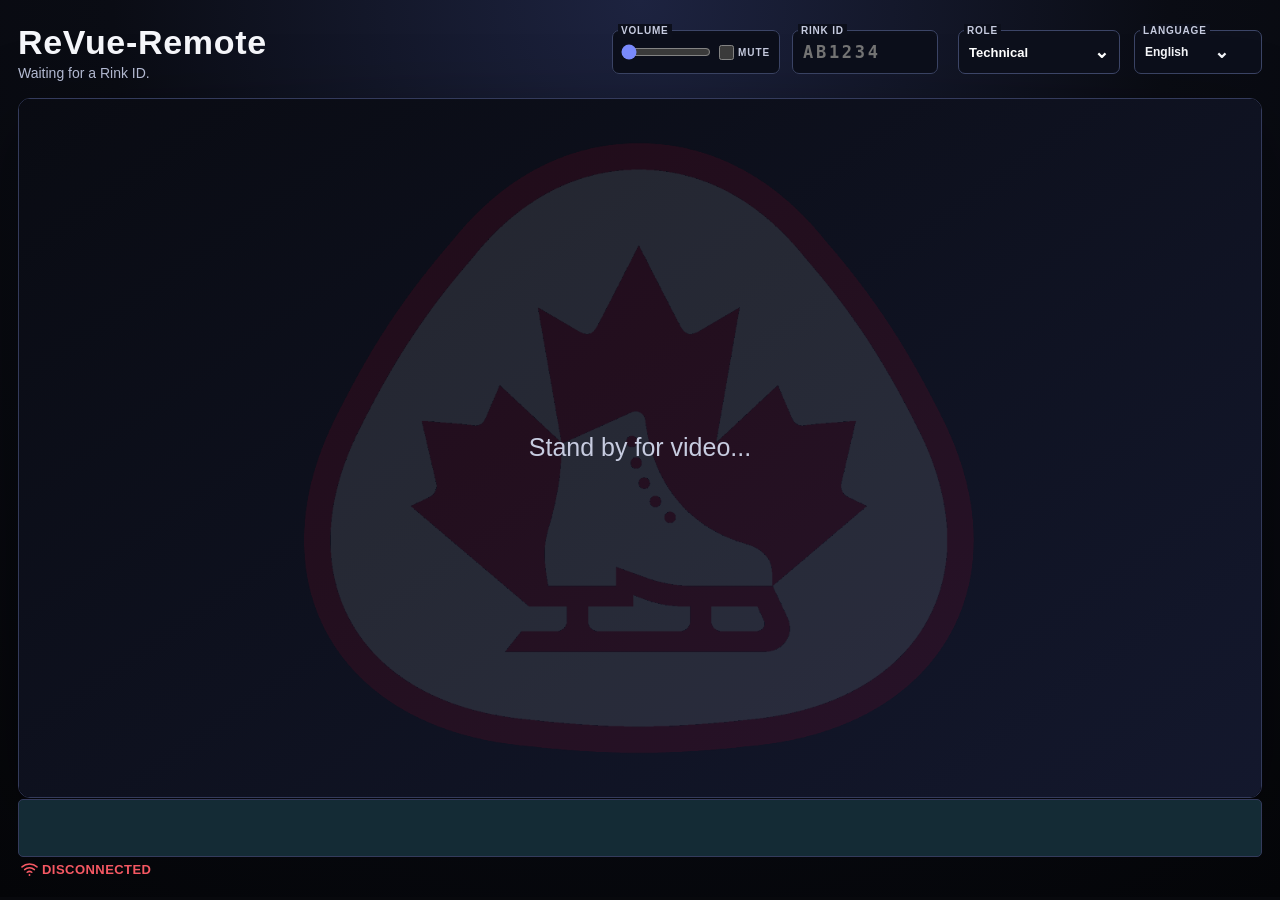
==== ReVue-Remote/wwwroot/index.html @ 03a5787f "Reorganize ReVue apps and add remote player" ====
<!doctype html>
<html lang="en">
<head>
    <meta charset="utf-8" />
    <meta name="viewport" content="width=device-width, initial-scale=1" />
    <title>ReVue-Remote</title>
    <link rel="stylesheet" href="styles.css?v=20260929-compact-header-menus" />
</head>
<body>
    <main class="shell">
        <header class="topBar">
            <div class="brandBlock">
                <div class="brand">ReVue-Remote</div>
                <div id="playbackStatus" class="playbackStatus" data-i18n="waitingForRinkId">Waiting for a Rink ID.</div>
            </div>

            <form id="controls" class="headerControls" autocomplete="off">
                <div id="reviewIndicator" class="reviewIndicator hidden" role="status" aria-live="polite">
                    <span class="reviewIndicatorDot" aria-hidden="true"></span>
                    <span id="reviewIndicatorText"></span>
                </div>

                <fieldset class="volumeControl controlGroup">
                    <legend class="visuallyHidden" data-i18n="volume">Volume</legend>
                    <span class="controlLabel" aria-hidden="true" data-i18n="volume">Volume</span>
                    <div class="volumeInputRow">
                        <label class="volumeSliderControl" title="Volume" data-i18n-title="volume">
                            <input id="volume" class="volumeSlider" name="volume" type="range" min="0" max="100" value="100" step="1" aria-label="Video volume" data-i18n-aria="videoVolume" />
                        </label>
                        <label class="muteControl">
                            <input id="mute" type="checkbox" />
                            <span data-i18n="mute">Mute</span>
                        </label>
                    </div>
                </fieldset>

                <fieldset class="sessionControl controlGroup">
                    <legend class="visuallyHidden" data-i18n="rinkId">Rink ID</legend>
                    <span class="controlLabel" aria-hidden="true" data-i18n="rinkId">Rink ID</span>
                    <input id="sessionCode" name="sessionCode" type="text" maxlength="6" pattern="[A-Za-z0-9]{6}" placeholder="AB1234" spellcheck="false" aria-label="Six-character Rink ID" data-i18n-aria="rinkIdInput" />
                </fieldset>

                <fieldset class="panelControl controlGroup">
                    <legend class="visuallyHidden" data-i18n="role">Role</legend>
                    <span class="controlLabel" aria-hidden="true" data-i18n="role">Role</span>
                    <input id="panelType" name="panelType" type="hidden" value="technical" />
                    <button id="panelTypeButton" class="panelTypeButton" type="button" aria-haspopup="listbox" aria-expanded="false">
                        <span id="panelTypeLabel">Technical</span>
                        <span class="panelChevron" aria-hidden="true">⌄</span>
                    </button>
                    <div id="panelTypeMenu" class="panelTypeMenu hidden" role="listbox" aria-label="Viewer panel type" data-i18n-aria="viewerRole">
                        <button type="button" role="option" data-panel-type="judging" data-i18n="judge">Judge</button>
                        <button type="button" role="option" data-panel-type="referee" data-i18n="referee">Referee</button>
                        <button type="button" role="option" data-panel-type="technical" data-i18n="technicalPanel">Technical</button>
                    </div>
                </fieldset>

                <div class="languageControl">
                    <span class="languageLabel" data-i18n="language">Language</span>
                    <input id="language" name="language" type="hidden" value="en" />
                    <button id="languageButton" class="languageButton" type="button" aria-haspopup="listbox" aria-expanded="false" aria-label="Language" data-i18n-aria="language">
                        <span id="languageValueLabel">English</span>
                        <span class="panelChevron" aria-hidden="true">⌄</span>
                    </button>
                    <div id="languageMenu" class="languageMenu hidden" role="listbox" aria-label="Language" data-i18n-aria="language">
                        <button type="button" role="option" data-language="en">English</button>
                        <button type="button" role="option" data-language="fr">Français</button>
                    </div>
                </div>
            </form>
        </header>

        <section class="viewer" aria-label="Passive remote replay player" data-i18n-aria="remotePlayer">
            <video id="video" playsinline preload="auto" disablepictureinpicture></video>
            <div id="emptyState" class="emptyState waitingForVideo">
                <img class="emptyStateWatermark" src="img/logo.png" alt="" aria-hidden="true" draggable="false" />
                <span id="emptyStateMessage" class="emptyStateMessage" data-i18n="waitingForVideo">Stand by for video...</span>
            </div>
            <div id="judgingTransport" class="judgingTransport hidden">
                <button id="refereeStopwatch" class="refereeStopwatch hidden" type="button" title="Set stopwatch zero" aria-label="Set stopwatch zero" aria-pressed="false" data-i18n-title="setStopwatchZero" data-i18n-aria="setStopwatchZero">
                    <svg viewBox="0 0 24 24" aria-hidden="true">
                        <path d="M9 2h6M12 2v3M17.5 6.5l1.7-1.7M12 7a7 7 0 1 1-7 7 7 7 0 0 1 7-7Z" />
                        <path d="M12 10v4l2.6 1.6" />
                    </svg>
                </button>
                <button id="judgingPlayPause" class="judgingPlayPause" type="button" data-i18n="play" data-i18n-aria="playVideo">Play</button>
            </div>
        </section>

        <section id="timelineSection" class="timelineSection" aria-label="Video timeline" data-i18n-aria="videoTimeline">
            <div id="timelineControlRow" class="timelineControlRow">
                <div id="refereeTimer" class="refereeTimer hidden" aria-live="off"></div>
                <div id="replayProgramTimeIndicator" class="replayProgramTimeIndicator hidden" aria-live="off">00:00:00</div>
                <canvas id="timelineCanvas" class="timelineCanvas" role="slider" aria-label="Video playback position" data-i18n-aria="videoPlaybackPosition" aria-valuemin="0" aria-valuemax="0" aria-valuenow="0" aria-disabled="true"></canvas>
            </div>
            <div class="timelineMetaRow">
                <div id="networkIndicator" class="networkIndicator checking" role="status" aria-live="polite" aria-label="Checking server connectivity" data-i18n-aria="checkingServer">
                    <svg class="wifiIcon" viewBox="0 0 24 24" aria-hidden="true">
                        <path d="M2.5 8.7a14.5 14.5 0 0 1 19 0" />
                        <path d="M5.8 12.1a9.6 9.6 0 0 1 12.4 0" />
                        <path d="M9.1 15.5a4.7 4.7 0 0 1 5.8 0" />
                        <circle cx="12" cy="19" r="1.2" />
                    </svg>
                    <span id="networkLatency" data-i18n="checking">CHECKING…</span>
                </div>
                <div id="videoFileName" class="videoFileName"></div>
            </div>
        </section>
    </main>

    <script src="app.js?v=20260929-technical-role-label"></script>
</body>
</html>
---- ReVue-Remote/wwwroot/styles.css ----
:root {
    color-scheme: dark;
    font-family: "Segoe UI Variable Text", "Segoe UI", Arial, sans-serif;
    background: #08090d;
    color: #f6f7fb;
}

* { box-sizing: border-box; }

html, body {
    width: 100%;
    min-height: 100%;
    margin: 0;
    overflow-x: hidden;
    background: radial-gradient(circle at top, #1d2340 0, #0a0c14 48%, #050609 100%);
}

body {
    display: grid;
    place-items: center;
    padding: 18px;
}

.shell {
    width: min(1400px, 100%);
    display: grid;
    gap: 0;
}

header {
    display: flex;
    align-items: center;
    justify-content: space-between;
    gap: 14px;
    margin-bottom: 12px;
}

.brandBlock {
    min-width: 0;
}

.brand {
    font-size: clamp(22px, 3vw, 34px);
    font-weight: 800;
    letter-spacing: 0.02em;
}

.playbackStatus {
    margin-top: 3px;
    color: #b9c0d9;
    font-size: 14px;
}

.headerControls {
    display: flex;
    align-items: center;
    justify-content: flex-end;
    gap: 12px;
    min-height: 68px;
}

.languageControl {
    position: relative;
    display: block;
    flex: 0 0 auto;
    width: 128px;
    height: 44px;
    margin-left: 2px;
    padding: 4px 8px;
    border: 1px solid #3c4567;
    border-radius: 7px;
    background: #0c0f1b;
}

.languageButton {
    width: 100%;
    height: 34px;
    padding: 5px 24px 5px 2px;
    border: 0;
    border-radius: 0;
    background: transparent;
    color: #f6f7fb;
    font: 600 12px/1 "Segoe UI", Arial, sans-serif;
    text-align: left;
    cursor: pointer;
    display: flex;
    align-items: center;
    justify-content: space-between;
    gap: 8px;
}

.languageControl:focus-within {
    border-color: #7b8cff;
    box-shadow: 0 0 0 2px rgba(123, 140, 255, 0.2);
}

.languageMenu {
    position: absolute;
    z-index: 31;
    top: calc(100% - 2px);
    right: 0;
    width: 100%;
    overflow: hidden;
    border: 1px solid #56608b;
    border-radius: 7px;
    background: #080a12;
    box-shadow: 0 10px 28px rgba(0, 0, 0, 0.5);
}

.languageMenu.hidden { display: none; }

.languageMenu button {
    width: 100%;
    padding: 9px 10px;
    border: 0;
    background: transparent;
    color: #fff;
    font: 600 12px/1.2 "Segoe UI", Arial, sans-serif;
    text-align: left;
    cursor: pointer;
}

.languageMenu button:hover,
.languageMenu button[aria-selected="true"] {
    background: #243b79;
}

.controlGroup {
    position: relative;
    display: block;
    min-inline-size: 0;
    height: 44px;
    min-height: 44px;
    margin: 0;
    padding: 4px 8px;
    border: 1px solid #3c4567;
    border-radius: 7px;
    background: #0c0f1b;
}

.controlGroup:focus-within {
    border-color: #7b8cff;
    box-shadow: 0 0 0 2px rgba(123, 140, 255, 0.2);
}

.panelControl {
    position: relative;
    z-index: 30;
    width: 162px;
    margin-left: 8px;
    flex: 0 0 162px;
}

.panelTypeButton {
    width: 100%;
    min-height: 34px;
    display: flex;
    align-items: center;
    justify-content: space-between;
    gap: 12px;
    padding: 5px 2px;
    border: 0;
    border-radius: 0;
    background: transparent;
    color: #fff;
    font: 700 13px/1 "Segoe UI", Arial, sans-serif;
    cursor: pointer;
}

.panelChevron {
    font-size: 18px;
    line-height: 0.7;
}

.panelTypeMenu {
    position: absolute;
    z-index: 20;
    top: calc(100% - 2px);
    right: 0;
    width: 100%;
    overflow: hidden;
    border: 1px solid #56608b;
    border-radius: 7px;
    background: #080a12;
    box-shadow: 0 10px 28px rgba(0, 0, 0, 0.5);
}

.panelTypeMenu.hidden { display: none; }

.panelTypeMenu button {
    width: 100%;
    padding: 9px 12px;
    border: 0;
    background: transparent;
    color: #fff;
    font: 700 13px/1.2 "Segoe UI", Arial, sans-serif;
    text-align: left;
    cursor: pointer;
}

.panelTypeMenu button:hover,
.panelTypeMenu button[aria-selected="true"] {
    background: #243b79;
}

.reviewIndicator {
    display: inline-flex;
    align-items: center;
    gap: 7px;
    min-width: 158px;
    color: #f6f7fb;
    font-size: 12px;
    font-weight: 850;
    letter-spacing: 0.06em;
    white-space: nowrap;
}

.reviewIndicator.hidden { display: none; }

.reviewIndicatorDot {
    width: 11px;
    height: 11px;
    flex: 0 0 11px;
    border-radius: 50%;
    background: #e53935;
    box-shadow: 0 0 0 2px rgba(229, 57, 53, 0.2);
}

.reviewIndicator.review .reviewIndicatorDot { display: none; }

.reviewIndicator.review {
    min-width: 112px;
    justify-content: center;
    padding: 5px 10px 6px;
    border: 1px solid #d2daec;
    border-radius: 7px;
    background: #e8edf8;
    color: #17213b;
    letter-spacing: normal;
    text-align: center;
}

.reviewTimeBlock {
    display: grid;
    justify-items: center;
    gap: 1px;
}

.reviewTimeLabel {
    font-size: 10px;
    font-weight: 800;
    line-height: 1;
    letter-spacing: 0.08em;
    text-transform: uppercase;
}

.reviewTimeValue {
    font-size: 24px;
    font-weight: 850;
    line-height: 1;
    font-variant-numeric: tabular-nums;
}

.reviewIndicator.live .reviewIndicatorDot {
    background: #e53935;
    box-shadow: 0 0 0 2px rgba(229, 57, 53, 0.26);
    animation: livePulse 900ms ease-in-out infinite;
}

@keyframes livePulse {
    0%, 100% { opacity: 1; transform: scale(1); }
    50% { opacity: 0.28; transform: scale(0.78); }
}

.networkIndicator {
    display: inline-flex;
    flex: 0 0 auto;
    align-items: center;
    gap: 3px;
    min-width: 108px;
    padding: 3px 2px 0;
    color: #8f96ac;
    font: 750 13px/1 "Segoe UI", Arial, sans-serif;
    letter-spacing: 0.035em;
    transition: color 160ms ease;
}

.networkIndicator.good {
    color: #37d67a;
}

.networkIndicator.slow,
.networkIndicator.disconnected {
    color: #ff5c67;
}

.wifiIcon {
    width: 19px;
    height: 19px;
    overflow: visible;
    fill: none;
    stroke: currentColor;
    stroke-width: 1.9;
    stroke-linecap: round;
}

.wifiIcon circle {
    fill: currentColor;
    stroke: none;
}

#networkLatency {
    min-width: 76px;
    text-align: left;
}

.viewer {
    position: relative;
    width: 100%;
    aspect-ratio: 16 / 9;
    overflow: hidden;
    border: 1px solid #343b5c;
    border-radius: 12px;
    background: #000;
    box-shadow: 0 24px 80px rgba(0,0,0,0.38);
    margin-bottom: 1px;
}

video {
    width: 100%;
    height: 100%;
    display: block;
    object-fit: contain;
    background: #000;
    transform-origin: 0 0;
    will-change: transform;
}

video.preloading {
    visibility: hidden;
}

.emptyState {
    position: absolute;
    inset: 0;
    display: grid;
    place-items: center;
    padding: 28px;
    color: #c7cce0;
    text-align: center;
    font-size: clamp(16px, 2.2vw, 25px);
    pointer-events: none;
    background: linear-gradient(145deg, rgba(10,12,20,0.92), rgba(22,27,51,0.88));
}

.emptyStateWatermark {
    display: none;
    position: absolute;
    width: min(88%, 960px);
    height: 88%;
    object-fit: contain;
    opacity: 0.1;
    user-select: none;
}

.emptyState.waitingForVideo .emptyStateWatermark { display: block; }

.emptyStateMessage {
    position: relative;
    z-index: 1;
}

.emptyState.hidden { display: none; }

label {
    display: grid;
    gap: 6px;
    color: #c7cce0;
    font-size: 12px;
    font-weight: 700;
    text-transform: uppercase;
    letter-spacing: 0.08em;
}

.sessionControl {
    width: 146px;
    flex: 0 0 146px;
}

.sessionControl input[type="text"] {
    display: block;
    width: 100%;
    min-width: 0;
    padding: 5px 2px;
    border: 0;
    border-radius: 0;
    background: transparent;
}

.controlLabel {
    color: #c7cce0;
    font-size: 10px;
    font-weight: 600;
    line-height: 14px;
    text-transform: uppercase;
    letter-spacing: 0.08em;
    white-space: nowrap;
    position: absolute;
    top: -7px;
    left: 5px;
    z-index: 1;
    margin: 0;
    padding: 0 3px;
    background: #0c0f1b;
}

.languageLabel {
    position: absolute;
    top: -7px;
    left: 5px;
    z-index: 1;
    padding: 0 3px;
    color: #c7cce0;
    background: #0c0f1b;
    font-size: 10px;
    font-weight: 600;
    line-height: 14px;
    text-transform: uppercase;
    letter-spacing: 0.08em;
    white-space: nowrap;
}

.visuallyHidden {
    position: absolute;
    width: 1px;
    height: 1px;
    padding: 0;
    margin: -1px;
    overflow: hidden;
    clip: rect(0, 0, 0, 0);
    white-space: nowrap;
    border: 0;
}

input[type="text"] {
    min-height: 34px;
    padding: 5px 9px;
    border: 1px solid #56608b;
    border-radius: 7px;
    background: #080a12;
    color: #fff;
    font: 800 17px/1 monospace;
    letter-spacing: 0.16em;
    text-transform: uppercase;
}

.volumeControl {
    width: 168px;
    flex: 0 0 168px;
}

.volumeInputRow {
    width: 100%;
    height: 34px;
    display: flex;
    align-items: center;
    gap: 8px;
}

.volumeSliderControl {
    display: flex;
    align-items: center;
    justify-content: center;
}

.volumeSlider {
    width: 90px;
    height: 18px;
    min-height: 0;
    margin: 0;
    accent-color: #7b8cff;
}

.muteControl {
    display: flex;
    align-items: center;
    justify-content: center;
    gap: 4px;
    cursor: pointer;
    margin: 0;
}

.muteControl input {
    width: 15px;
    height: 15px;
    margin: 0;
    accent-color: #7b8cff;
}

.muteControl span {
    font-size: 10px;
}

.timelineSection {
    display: grid;
    gap: 0;
}

.timelineControlRow {
    position: relative;
    display: flex;
    align-items: stretch;
    gap: 6px;
}

.timelineControlRow[hidden] {
    display: none !important;
    height: 0 !important;
    min-height: 0 !important;
    margin: 0 !important;
    padding: 0 !important;
    overflow: hidden !important;
}

.refereeTimer {
    position: absolute;
    z-index: 8;
    bottom: calc(100% - 5px);
    min-width: 50px;
    padding: 3px 7px 4px;
    transform: translateX(-50%);
    border: 1px solid rgba(255, 255, 255, 0.35);
    border-radius: 4px;
    background: rgba(0, 0, 0, 0.9);
    color: #fff;
    font: 700 16.5px/1 "Segoe UI", Arial, sans-serif;
    text-align: center;
    white-space: nowrap;
    pointer-events: none;
}

.refereeTimer.hidden { display: none; }

.replayProgramTimeIndicator {
    position: absolute;
    top: -26px;
    z-index: 7;
    padding: 3px 8px;
    transform: translateX(-50%);
    border: 1px solid #666;
    border-radius: 0;
    background: #b7b7b7;
    color: #000;
    font: 400 14px/1.1 "Segoe UI", Arial, sans-serif;
    font-variant-numeric: tabular-nums;
    white-space: nowrap;
    pointer-events: none;
}

.replayProgramTimeIndicator.hidden { display: none; }

.timelineMetaRow {
    display: flex;
    align-items: flex-start;
    justify-content: space-between;
    gap: 12px;
}

.timelineCanvas {
    display: block;
    width: 100%;
    min-width: 0;
    flex: 1 1 auto;
    height: 58px;
    border: 1px solid #343b5c;
    border-radius: 5px;
    background: #142b35;
    pointer-events: none;
}

.timelineCanvas.interactive {
    cursor: pointer;
    pointer-events: auto;
    touch-action: none;
}

.judgingTransport {
    position: absolute;
    z-index: 5;
    right: 12px;
    bottom: 12px;
    display: flex;
    align-items: center;
    gap: 6px;
}

.judgingTransport.hidden { display: none; }

.judgingPlayPause {
    width: 86px;
    height: 49px;
    border: 1px solid #56608b;
    border-radius: 6px;
    background: #243b79;
    color: #fff;
    font: 800 14px/1 "Segoe UI", Arial, sans-serif;
    cursor: pointer;
}

.judgingPlayPause:hover { background: #3152a8; }
.judgingPlayPause:focus-visible { outline: 3px solid rgba(123, 140, 255, 0.45); }

.refereeStopwatch {
    width: 49px;
    height: 49px;
    display: grid;
    place-items: center;
    padding: 9px;
    border: 1px solid #56608b;
    border-radius: 6px;
    background: #243b79;
    color: #fff;
    cursor: pointer;
}

.refereeStopwatch:hover { background: #3152a8; }
.refereeStopwatch.active {
    border-color: #59ef43;
    background: #1f6630;
    color: #dfffd9;
}
.refereeStopwatch.hidden { display: none; }
.refereeStopwatch svg {
    width: 100%;
    height: 100%;
    fill: none;
    stroke: currentColor;
    stroke-width: 1.8;
    stroke-linecap: round;
    stroke-linejoin: round;
}

.videoFileName {
    flex: 1 1 auto;
    min-height: 14px;
    padding: 3px 2px 0;
    color: #c7cce0;
    font: 9pt/1.1 Arial, sans-serif;
    text-align: right;
    overflow: hidden;
    text-overflow: ellipsis;
    white-space: nowrap;
}

input:focus-visible,
button:focus-visible {
    outline: 3px solid rgba(123, 140, 255, 0.4);
    outline-offset: 2px;
}

.controlGroup input:focus-visible,
.controlGroup button:focus-visible,
.languageControl button:focus-visible {
    outline: 0;
}

@media (max-width: 680px) {
    body { padding: 8px; }
    header { align-items: flex-start; }
    .headerControls { gap: 7px; }
    .networkIndicator { min-width: 0; }
    #networkLatency { min-width: 68px; }
    .sessionControl { width: 146px; flex-basis: 146px; }
}

@media (max-width: 460px) {
    header { display: grid; }
    .headerControls { justify-content: start; }
}
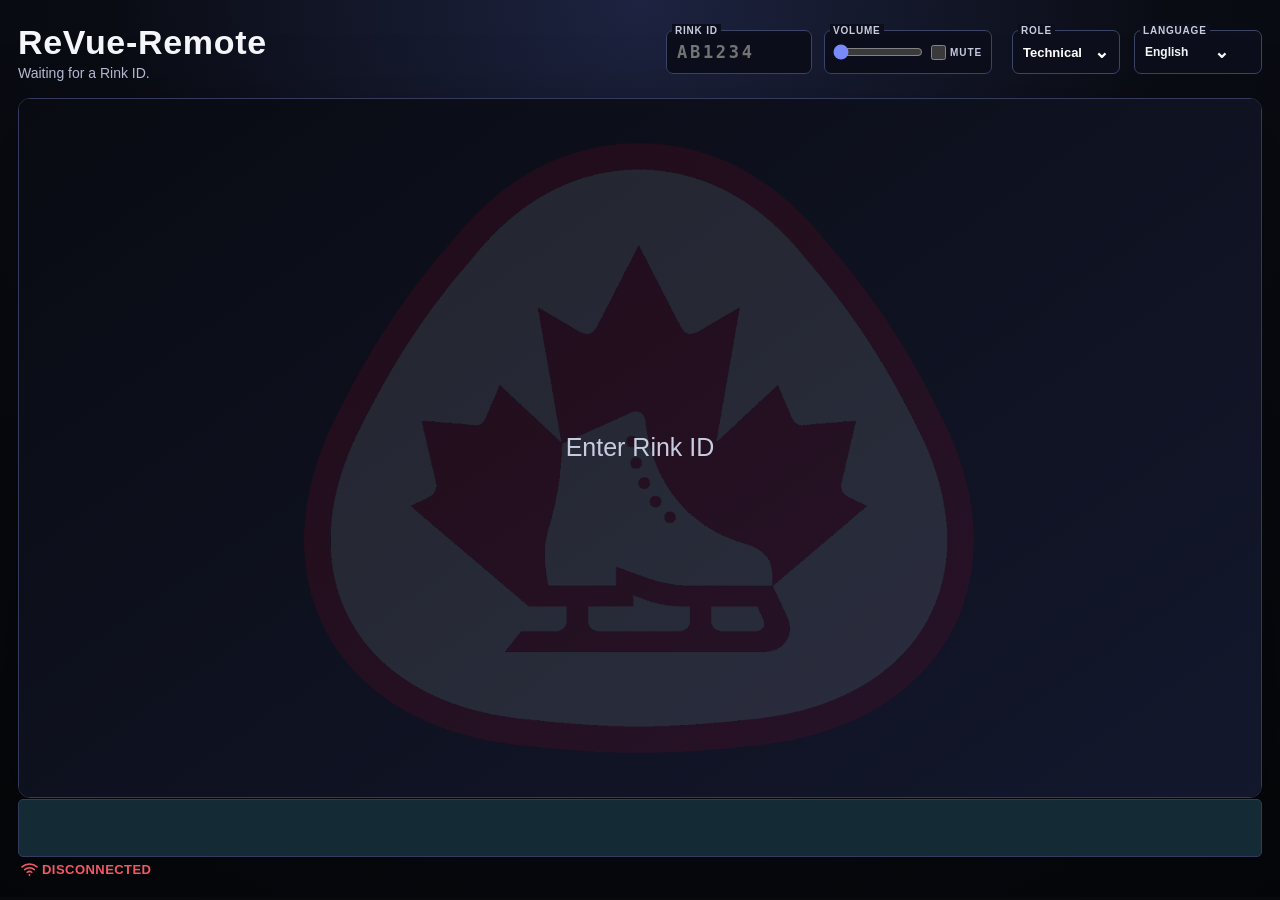
==== commit 9350b892: "Refine remote player and recording readiness" ====
--- a/ReVue-Remote/wwwroot/index.html
+++ b/ReVue-Remote/wwwroot/index.html
@@ -4,7 +4,7 @@
     <meta charset="utf-8" />
     <meta name="viewport" content="width=device-width, initial-scale=1" />
     <title>ReVue-Remote</title>
-    <link rel="stylesheet" href="styles.css?v=20260929-compact-header-menus" />
+    <link rel="stylesheet" href="styles.css?v=20260929-compact-role-selector" />
 </head>
 <body>
     <main class="shell">
@@ -20,6 +20,12 @@
                     <span id="reviewIndicatorText"></span>
                 </div>
 
+                <fieldset class="sessionControl controlGroup">
+                    <legend class="visuallyHidden" data-i18n="rinkId">Rink ID</legend>
+                    <span class="controlLabel" aria-hidden="true" data-i18n="rinkId">Rink ID</span>
+                    <input id="sessionCode" name="sessionCode" type="text" maxlength="6" pattern="[A-Za-z0-9]{6}" placeholder="AB1234" spellcheck="false" aria-label="Six-character Rink ID" data-i18n-aria="rinkIdInput" />
+                </fieldset>
+
                 <fieldset class="volumeControl controlGroup">
                     <legend class="visuallyHidden" data-i18n="volume">Volume</legend>
                     <span class="controlLabel" aria-hidden="true" data-i18n="volume">Volume</span>
@@ -32,12 +38,6 @@
                             <span data-i18n="mute">Mute</span>
                         </label>
                     </div>
-                </fieldset>
-
-                <fieldset class="sessionControl controlGroup">
-                    <legend class="visuallyHidden" data-i18n="rinkId">Rink ID</legend>
-                    <span class="controlLabel" aria-hidden="true" data-i18n="rinkId">Rink ID</span>
-                    <input id="sessionCode" name="sessionCode" type="text" maxlength="6" pattern="[A-Za-z0-9]{6}" placeholder="AB1234" spellcheck="false" aria-label="Six-character Rink ID" data-i18n-aria="rinkIdInput" />
                 </fieldset>
 
                 <fieldset class="panelControl controlGroup">
@@ -74,7 +74,7 @@
             <video id="video" playsinline preload="auto" disablepictureinpicture></video>
             <div id="emptyState" class="emptyState waitingForVideo">
                 <img class="emptyStateWatermark" src="img/logo.png" alt="" aria-hidden="true" draggable="false" />
-                <span id="emptyStateMessage" class="emptyStateMessage" data-i18n="waitingForVideo">Stand by for video...</span>
+                <span id="emptyStateMessage" class="emptyStateMessage" data-i18n="enterRinkId">Enter Rink ID</span>
             </div>
             <div id="judgingTransport" class="judgingTransport hidden">
                 <button id="refereeStopwatch" class="refereeStopwatch hidden" type="button" title="Set stopwatch zero" aria-label="Set stopwatch zero" aria-pressed="false" data-i18n-title="setStopwatchZero" data-i18n-aria="setStopwatchZero">
@@ -108,6 +108,6 @@
         </section>
     </main>
 
-    <script src="app.js?v=20260929-technical-role-label"></script>
+    <script src="app.js?v=20260929-enter-rink-id"></script>
 </body>
 </html>
--- a/ReVue-Remote/wwwroot/styles.css
+++ b/ReVue-Remote/wwwroot/styles.css
@@ -146,13 +146,13 @@
 .panelControl {
     position: relative;
     z-index: 30;
-    width: 162px;
+    width: max-content;
     margin-left: 8px;
-    flex: 0 0 162px;
+    flex: 0 0 auto;
 }
 
 .panelTypeButton {
-    width: 100%;
+    width: max-content;
     min-height: 34px;
     display: flex;
     align-items: center;
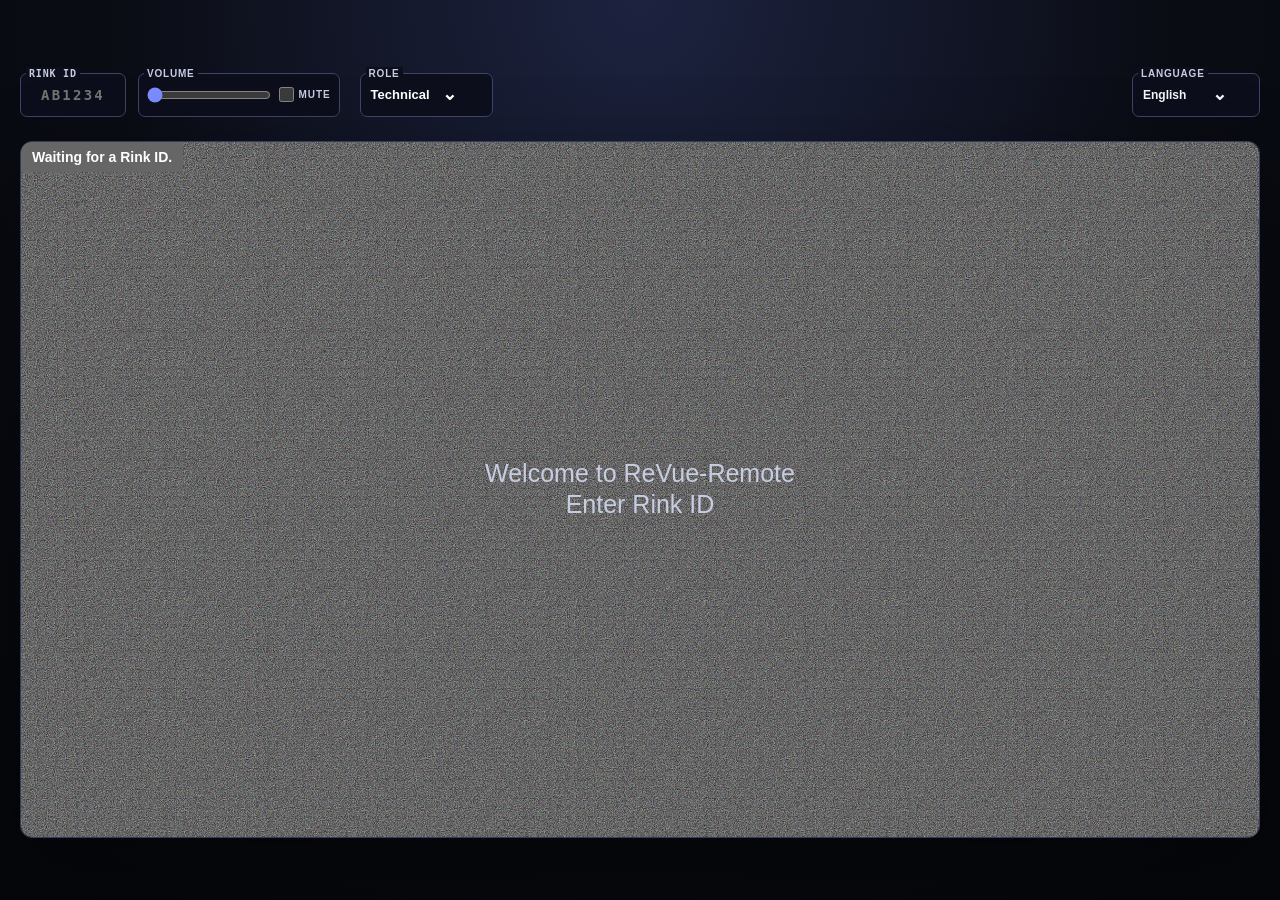
==== commit 589109d4: "Release 2.0.0-beta remote playback updates" ====
--- a/ReVue-Remote/wwwroot/index.html
+++ b/ReVue-Remote/wwwroot/index.html
@@ -4,17 +4,12 @@
     <meta charset="utf-8" />
     <meta name="viewport" content="width=device-width, initial-scale=1" />
     <title>ReVue-Remote</title>
-    <link rel="stylesheet" href="styles.css?v=20260929-compact-role-selector" />
+    <link rel="stylesheet" href="styles.css?v=20260930-clean-player-layout" />
 </head>
 <body>
+    <div id="pageFrame" class="pageFrame">
     <main class="shell">
-        <header class="topBar">
-            <div class="brandBlock">
-                <div class="brand">ReVue-Remote</div>
-                <div id="playbackStatus" class="playbackStatus" data-i18n="waitingForRinkId">Waiting for a Rink ID.</div>
-            </div>
-
-            <form id="controls" class="headerControls" autocomplete="off">
+        <form id="controls" class="playerControls" autocomplete="off">
                 <div id="reviewIndicator" class="reviewIndicator hidden" role="status" aria-live="polite">
                     <span class="reviewIndicatorDot" aria-hidden="true"></span>
                     <span id="reviewIndicatorText"></span>
@@ -46,6 +41,7 @@
                     <input id="panelType" name="panelType" type="hidden" value="technical" />
                     <button id="panelTypeButton" class="panelTypeButton" type="button" aria-haspopup="listbox" aria-expanded="false">
                         <span id="panelTypeLabel">Technical</span>
+                        <span class="panelTypeSizer" aria-hidden="true" data-i18n="technicalPanel">Technical</span>
                         <span class="panelChevron" aria-hidden="true">⌄</span>
                     </button>
                     <div id="panelTypeMenu" class="panelTypeMenu hidden" role="listbox" aria-label="Viewer panel type" data-i18n-aria="viewerRole">
@@ -67,14 +63,33 @@
                         <button type="button" role="option" data-language="fr">Français</button>
                     </div>
                 </div>
-            </form>
-        </header>
+        </form>
 
         <section class="viewer" aria-label="Passive remote replay player" data-i18n-aria="remotePlayer">
             <video id="video" playsinline preload="auto" disablepictureinpicture></video>
-            <div id="emptyState" class="emptyState waitingForVideo">
-                <img class="emptyStateWatermark" src="img/logo.png" alt="" aria-hidden="true" draggable="false" />
-                <span id="emptyStateMessage" class="emptyStateMessage" data-i18n="enterRinkId">Enter Rink ID</span>
+            <div id="playbackStatus" class="playbackStatus" data-i18n="waitingForRinkId">Waiting for a Rink ID.</div>
+            <div id="emptyState" class="emptyState enterRinkId">
+                <div class="testPattern">
+                    <span class="testPatternLabel" data-i18n="noSignal">NO SIGNAL</span>
+                </div>
+                <div class="snow" aria-hidden="true"></div>
+                <span id="emptyStateMessage" class="emptyStateMessage" data-i18n="enterRinkId">Welcome to ReVue-Remote
+Enter Rink ID</span>
+                <div id="audioTestFeedback" class="audioTestFeedback">
+                    <svg class="audioTestWave" viewBox="0 0 72 24" aria-hidden="true">
+                        <path d="M0 12 C3 2 9 2 12 12 S21 22 24 12 S33 2 36 12 S45 22 48 12 S57 2 60 12 S69 22 72 12 S81 2 84 12 S93 22 96 12" />
+                    </svg>
+                    <span id="audioTestLevel" class="audioTestLevel" role="status" aria-live="polite">
+                        <span id="audioTestLevelText"></span>
+                    </span>
+                </div>
+                <button id="audioTestButton" class="audioTestButton" type="button" aria-pressed="false">
+                    <svg viewBox="0 0 24 24" aria-hidden="true">
+                        <path d="M3 9v6h4l5 4V5L7 9H3Z" />
+                        <path d="M15 9a5 5 0 0 1 0 6M18 6a9 9 0 0 1 0 12" />
+                    </svg>
+                    <span id="audioTestLabel" data-i18n="playTestTone">Sound check</span>
+                </button>
             </div>
             <div id="judgingTransport" class="judgingTransport hidden">
                 <button id="refereeStopwatch" class="refereeStopwatch hidden" type="button" title="Set stopwatch zero" aria-label="Set stopwatch zero" aria-pressed="false" data-i18n-title="setStopwatchZero" data-i18n-aria="setStopwatchZero">
@@ -87,7 +102,7 @@
             </div>
         </section>
 
-        <section id="timelineSection" class="timelineSection" aria-label="Video timeline" data-i18n-aria="videoTimeline">
+        <section id="timelineSection" class="timelineSection" aria-label="Video timeline" data-i18n-aria="videoTimeline" hidden>
             <div id="timelineControlRow" class="timelineControlRow">
                 <div id="refereeTimer" class="refereeTimer hidden" aria-live="off"></div>
                 <div id="replayProgramTimeIndicator" class="replayProgramTimeIndicator hidden" aria-live="off">00:00:00</div>
@@ -107,7 +122,8 @@
             </div>
         </section>
     </main>
+    </div>
 
-    <script src="app.js?v=20260929-enter-rink-id"></script>
+    <script src="app.js?v=20260930-welcome-with-rink-id"></script>
 </body>
 </html>
--- a/ReVue-Remote/wwwroot/styles.css
+++ b/ReVue-Remote/wwwroot/styles.css
@@ -21,43 +21,40 @@
     padding: 18px;
 }
 
+.pageFrame {
+    position: relative;
+    width: min(1400px, 100%);
+    min-width: 0;
+    min-height: 0;
+}
+
 .shell {
-    width: min(1400px, 100%);
+    width: 100%;
     display: grid;
     gap: 0;
-}
-
-header {
+    transform-origin: top left;
+}
+
+body.fitViewport {
+    height: 100vh;
+    height: 100dvh;
+    min-height: 0;
+    overflow: hidden;
+}
+
+.playerControls {
     display: flex;
     align-items: center;
-    justify-content: space-between;
-    gap: 14px;
-    margin-bottom: 12px;
-}
-
-.brandBlock {
-    min-width: 0;
-}
-
-.brand {
-    font-size: clamp(22px, 3vw, 34px);
-    font-weight: 800;
-    letter-spacing: 0.02em;
-}
-
-.playbackStatus {
-    margin-top: 3px;
-    color: #b9c0d9;
-    font-size: 14px;
-}
-
-.headerControls {
-    display: flex;
-    align-items: center;
-    justify-content: flex-end;
+    justify-content: flex-start;
     gap: 12px;
     min-height: 68px;
-}
+    margin-bottom: 12px;
+}
+
+.sessionControl { order: 1; }
+.volumeControl { order: 2; }
+.panelControl { order: 3; }
+.reviewIndicator { order: 4; }
 
 .languageControl {
     position: relative;
@@ -65,7 +62,8 @@
     flex: 0 0 auto;
     width: 128px;
     height: 44px;
-    margin-left: 2px;
+    order: 5;
+    margin-left: auto;
     padding: 4px 8px;
     border: 1px solid #3c4567;
     border-radius: 7px;
@@ -154,11 +152,12 @@
 .panelTypeButton {
     width: max-content;
     min-height: 34px;
-    display: flex;
+    display: grid;
+    grid-template-columns: max-content auto;
     align-items: center;
     justify-content: space-between;
     gap: 12px;
-    padding: 5px 2px;
+    padding: 5px 27px 5px 2px;
     border: 0;
     border-radius: 0;
     background: transparent;
@@ -166,6 +165,15 @@
     font: 700 13px/1 "Segoe UI", Arial, sans-serif;
     cursor: pointer;
 }
+
+.panelTypeButton #panelTypeLabel,
+.panelTypeButton .panelTypeSizer {
+    grid-column: 1;
+    grid-row: 1;
+}
+
+.panelTypeSizer { visibility: hidden; }
+.panelTypeButton .panelChevron { grid-column: 2; grid-row: 1; }
 
 .panelChevron {
     font-size: 18px;
@@ -326,6 +334,23 @@
     margin-bottom: 1px;
 }
 
+.playbackStatus {
+    position: absolute;
+    top: 0;
+    left: 0;
+    z-index: 3;
+    max-width: calc(100% - 16px);
+    padding: 7px 11px;
+    overflow: hidden;
+    border-radius: 0 0 6px 0;
+    background: #666;
+    color: #fff;
+    font: 600 14px/1.2 "Segoe UI", Arial, sans-serif;
+    text-align: left;
+    text-overflow: ellipsis;
+    white-space: nowrap;
+}
+
 video {
     width: 100%;
     height: 100%;
@@ -341,6 +366,7 @@
 }
 
 .emptyState {
+    --audio-test-control-width: 170px;
     position: absolute;
     inset: 0;
     display: grid;
@@ -353,21 +379,160 @@
     background: linear-gradient(145deg, rgba(10,12,20,0.92), rgba(22,27,51,0.88));
 }
 
-.emptyStateWatermark {
+.snow {
     display: none;
     position: absolute;
-    width: min(88%, 960px);
-    height: 88%;
-    object-fit: contain;
-    opacity: 0.1;
-    user-select: none;
-}
-
-.emptyState.waitingForVideo .emptyStateWatermark { display: block; }
+    inset: 0;
+    overflow: hidden;
+    background: #151515 repeating-linear-gradient(0deg, rgba(0, 0, 0, 0.22) 0 1px, transparent 1px 4px);
+}
+
+.snow::before,
+.snow::after {
+    position: absolute;
+    inset: -20%;
+    content: "";
+    background-image: url("data:image/svg+xml,%3Csvg xmlns='http://www.w3.org/2000/svg' width='180' height='120' viewBox='0 0 180 120'%3E%3Cfilter id='noise'%3E%3CfeTurbulence type='fractalNoise' baseFrequency='.9' numOctaves='4' seed='28' stitchTiles='stitch'/%3E%3C/filter%3E%3Crect width='100%25' height='100%25' filter='url(%23noise)' opacity='.82'/%3E%3C/svg%3E");
+    background-size: 180px 120px;
+    image-rendering: pixelated;
+    animation: snowShift 160ms steps(2, end) infinite;
+}
+
+.snow::after {
+    opacity: 0.45;
+    background-image: url("data:image/svg+xml,%3Csvg xmlns='http://www.w3.org/2000/svg' width='64' height='64' viewBox='0 0 64 64'%3E%3Cfilter id='noise'%3E%3CfeTurbulence type='turbulence' baseFrequency='.55' numOctaves='3' seed='83' stitchTiles='stitch'/%3E%3C/filter%3E%3Crect width='100%25' height='100%25' filter='url(%23noise)'/%3E%3C/svg%3E");
+    background-size: 64px 64px;
+    mix-blend-mode: screen;
+    animation-duration: 110ms;
+    animation-direction: reverse;
+}
+
+.emptyState.enterRinkId .snow { display: block; }
+
+@keyframes snowShift {
+    0% { transform: translate3d(-2%, 1%, 0); }
+    25% { transform: translate3d(3%, -2%, 0); }
+    50% { transform: translate3d(-1%, 3%, 0); }
+    75% { transform: translate3d(2%, 1%, 0); }
+    100% { transform: translate3d(-3%, -1%, 0); }
+}
+
+.testPattern {
+    display: none;
+    position: absolute;
+    inset: 0;
+    background: linear-gradient(to right,
+        #f7f7f7 0 14.2857%,
+        #f5eb00 14.2857% 28.5714%,
+        #00e8dc 28.5714% 42.8571%,
+        #00d820 42.8571% 57.1428%,
+        #db00ca 57.1428% 71.4285%,
+        #db0019 71.4285% 85.7142%,
+        #0927d5 85.7142% 100%);
+}
+
+.emptyState.waitingForVideo .testPattern,
+.emptyState.operatorOffline .testPattern { display: block; }
+
+.testPatternLabel {
+    position: absolute;
+    top: 56%;
+    left: 50%;
+    width: max-content;
+    max-width: calc(100% - 24px);
+    padding: 8px clamp(18px, 4vw, 48px);
+    transform: translate(-50%, -50%);
+    background: #030303;
+    color: #fff;
+    font: 400 clamp(28px, 5vw, 70px)/1.2 Arial, sans-serif;
+    letter-spacing: 0.02em;
+    text-align: center;
+}
+
+.emptyState.waitingForVideo .emptyStateMessage,
+.emptyState.operatorOffline .emptyStateMessage {
+    display: none;
+}
+
+.audioTestButton {
+    display: none;
+    position: absolute;
+    right: 18px;
+    bottom: 18px;
+    z-index: 2;
+    width: var(--audio-test-control-width);
+    align-items: center;
+    justify-content: center;
+    gap: 8px;
+    min-height: 42px;
+    padding: 8px 13px;
+    border: 1px solid rgba(255, 255, 255, 0.8);
+    border-radius: 8px;
+    background: rgba(0, 0, 0, 0.88);
+    color: #fff;
+    font: 700 14px/1.2 "Segoe UI", Arial, sans-serif;
+    cursor: pointer;
+    pointer-events: auto;
+}
+
+.emptyState.waitingForVideo .audioTestButton { display: flex; }
+.audioTestButton:hover { background: #1b2342; }
+.audioTestButton:focus-visible { outline: 2px solid #fff; outline-offset: 2px; }
+.audioTestButton svg { width: 21px; height: 21px; fill: none; stroke: currentColor; stroke-width: 1.8; stroke-linecap: round; stroke-linejoin: round; }
+
+.audioTestFeedback {
+    display: none;
+    position: absolute;
+    right: 18px;
+    bottom: 66px;
+    z-index: 2;
+    width: var(--audio-test-control-width);
+    flex-direction: column;
+    align-items: center;
+    gap: 6px;
+}
+
+.emptyState.waitingForVideo .audioTestFeedback.active { display: flex; }
+
+.audioTestLevel {
+    max-width: 100%;
+    padding: 5px 9px;
+    border-radius: 5px;
+    background: rgba(0, 0, 0, 0.88);
+    color: #fff;
+    font: 700 13px/1.2 "Segoe UI", Arial, sans-serif;
+    text-align: center;
+}
+
+.audioTestWave {
+    width: 72px;
+    height: 24px;
+    overflow: hidden;
+    fill: none;
+    stroke: #80e6ff;
+    stroke-width: 2;
+    stroke-linecap: round;
+    opacity: 0.4;
+}
+
+.audioTestFeedback.audible .audioTestWave { opacity: 1; }
+.audioTestFeedback.audible .audioTestWave path { animation: testToneWave 900ms linear infinite; }
+
+@keyframes testToneWave {
+    to { transform: translateX(-24px); }
+}
+
+@media (prefers-reduced-motion: reduce) {
+    .audioTestFeedback.audible .audioTestWave path { animation: none; }
+    .snow::before,
+    .snow::after { animation: none; }
+}
 
 .emptyStateMessage {
     position: relative;
     z-index: 1;
+    line-height: 1.25;
+    white-space: pre-line;
 }
 
 .emptyState.hidden { display: none; }
@@ -383,15 +548,18 @@
 }
 
 .sessionControl {
-    width: 146px;
-    flex: 0 0 146px;
+    width: calc(7ch + 47px);
+    flex: 0 0 calc(7ch + 47px);
+    font: 700 14px/1 ui-monospace, SFMono-Regular, Consolas, monospace;
 }
 
 .sessionControl input[type="text"] {
     display: block;
     width: 100%;
     min-width: 0;
+    font: inherit;
     padding: 5px 2px;
+    text-align: center;
     border: 0;
     border-radius: 0;
     background: transparent;
@@ -455,8 +623,8 @@
 }
 
 .volumeControl {
-    width: 168px;
-    flex: 0 0 168px;
+    width: 201.6px;
+    flex: 0 0 201.6px;
 }
 
 .volumeInputRow {
@@ -469,12 +637,14 @@
 
 .volumeSliderControl {
     display: flex;
+    flex: 1 1 auto;
+    min-width: 0;
     align-items: center;
     justify-content: center;
 }
 
 .volumeSlider {
-    width: 90px;
+    width: 100%;
     height: 18px;
     min-height: 0;
     margin: 0;
@@ -505,6 +675,8 @@
     display: grid;
     gap: 0;
 }
+
+.timelineSection[hidden] { display: none; }
 
 .timelineControlRow {
     position: relative;
@@ -666,14 +838,49 @@
 
 @media (max-width: 680px) {
     body { padding: 8px; }
-    header { align-items: flex-start; }
-    .headerControls { gap: 7px; }
     .networkIndicator { min-width: 0; }
     #networkLatency { min-width: 68px; }
-    .sessionControl { width: 146px; flex-basis: 146px; }
-}
-
-@media (max-width: 460px) {
-    header { display: grid; }
-    .headerControls { justify-content: start; }
-}
+}
+
+@media (max-width: 1024px) {
+    .playerControls {
+        justify-content: flex-start;
+        flex-wrap: wrap;
+        gap: 5px 6px;
+        min-height: 44px;
+        margin-bottom: 6px;
+    }
+
+    .panelControl { margin-left: 0; }
+
+    .reviewIndicator:not(.hidden) {
+        order: 6;
+        flex: 0 0 100%;
+        min-width: 0;
+    }
+}
+
+@media (max-width: 640px) {
+    .playerControls {
+        display: grid;
+        grid-template-columns: repeat(2, minmax(0, 1fr));
+        gap: 5px;
+    }
+
+    .sessionControl,
+    .volumeControl,
+    .panelControl,
+    .languageControl {
+        width: 100%;
+        margin: 0;
+        flex: none;
+    }
+
+    .panelTypeButton { width: 100%; }
+    .muteControl { flex: 0 0 auto; }
+
+    .reviewIndicator:not(.hidden) {
+        grid-column: 1 / -1;
+        grid-row: 3;
+    }
+}
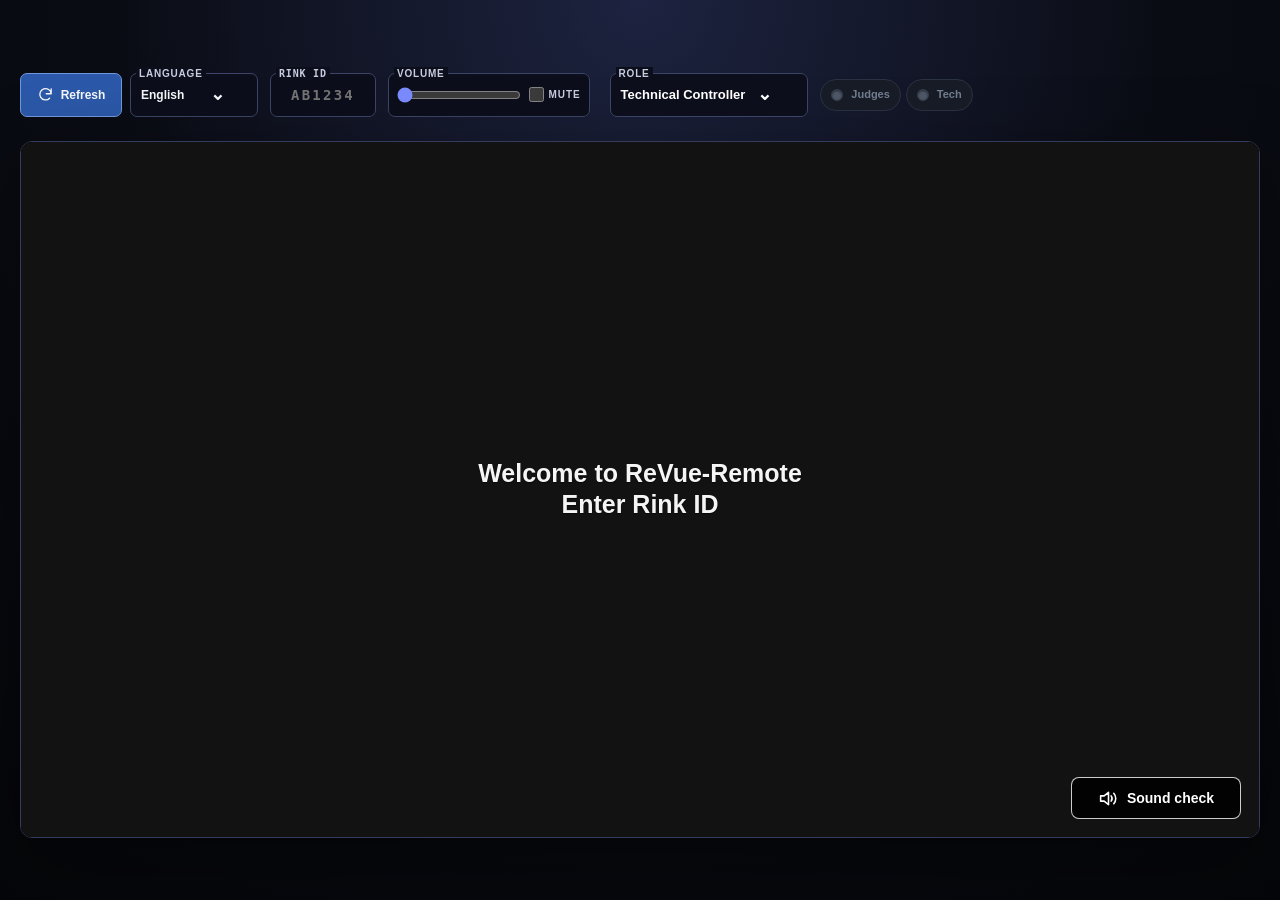
==== commit baf1acce: "Add Remote Live workflows and deployment documentation" ====
--- a/ReVue-Remote/wwwroot/index.html
+++ b/ReVue-Remote/wwwroot/index.html
@@ -4,17 +4,12 @@
     <meta charset="utf-8" />
     <meta name="viewport" content="width=device-width, initial-scale=1" />
     <title>ReVue-Remote</title>
-    <link rel="stylesheet" href="styles.css?v=20260930-clean-player-layout" />
+        <link rel="stylesheet" href="styles.css?v=20261004-recorded-offline" />
 </head>
 <body>
     <div id="pageFrame" class="pageFrame">
     <main class="shell">
         <form id="controls" class="playerControls" autocomplete="off">
-                <div id="reviewIndicator" class="reviewIndicator hidden" role="status" aria-live="polite">
-                    <span class="reviewIndicatorDot" aria-hidden="true"></span>
-                    <span id="reviewIndicatorText"></span>
-                </div>
-
                 <fieldset class="sessionControl controlGroup">
                     <legend class="visuallyHidden" data-i18n="rinkId">Rink ID</legend>
                     <span class="controlLabel" aria-hidden="true" data-i18n="rinkId">Rink ID</span>
@@ -35,42 +30,70 @@
                     </div>
                 </fieldset>
 
-                <fieldset class="panelControl controlGroup">
-                    <legend class="visuallyHidden" data-i18n="role">Role</legend>
-                    <span class="controlLabel" aria-hidden="true" data-i18n="role">Role</span>
-                    <input id="panelType" name="panelType" type="hidden" value="technical" />
-                    <button id="panelTypeButton" class="panelTypeButton" type="button" aria-haspopup="listbox" aria-expanded="false">
-                        <span id="panelTypeLabel">Technical</span>
-                        <span class="panelTypeSizer" aria-hidden="true" data-i18n="technicalPanel">Technical</span>
-                        <span class="panelChevron" aria-hidden="true">⌄</span>
+                <div class="roleReviewGroup">
+                    <fieldset class="panelControl controlGroup">
+                        <legend class="visuallyHidden" data-i18n="role">Role</legend>
+                        <span class="controlLabel" aria-hidden="true" data-i18n="role">Role</span>
+                        <input id="panelType" name="panelType" type="hidden" value="technical-controller" />
+                        <button id="panelTypeButton" class="panelTypeButton" type="button" aria-haspopup="listbox" aria-expanded="false">
+                            <span id="panelTypeLabel">Technical Controller</span>
+                            <span class="panelTypeSizer" aria-hidden="true" data-i18n="technicalController">Technical Controller</span>
+                            <span class="panelChevron" aria-hidden="true">⌄</span>
+                        </button>
+                        <div id="panelTypeMenu" class="panelTypeMenu hidden" role="listbox" aria-label="Viewer panel type" data-i18n-aria="viewerRole">
+                            <button type="button" role="option" data-panel-type="announcer" data-i18n="announcer">Announcer</button>
+                            <button type="button" role="option" data-panel-type="data-input-operator" data-i18n="dataInputOperator">Data Input Operator</button>
+                            <button type="button" role="option" data-panel-type="data-specialist" data-i18n="dataSpecialist">Data Specialist</button>
+                            <button type="button" role="option" data-panel-type="judging" data-i18n="judge">Judge</button>
+                            <button type="button" role="option" data-panel-type="referee" data-i18n="referee">Referee</button>
+                            <button type="button" role="option" data-panel-type="technical-controller" data-i18n="technicalController">Technical Controller</button>
+                            <button type="button" role="option" data-panel-type="technical-specialist-1" data-i18n="technicalSpecialist1">Technical Specialist 1</button>
+                            <button type="button" role="option" data-panel-type="technical-specialist-2" data-i18n="technicalSpecialist2">Technical Specialist 2</button>
+                            <button type="button" role="option" data-panel-type="video-replay-operator" data-i18n="videoReplayOperator">Video Replay Operator</button>
+                        </div>
+                    </fieldset>
+                    <div id="reviewIndicator" class="reviewIndicator hidden" role="status" aria-live="polite">
+                        <span class="reviewIndicatorDot" aria-hidden="true"></span>
+                        <span id="reviewIndicatorText"></span>
+                    </div>
+                </div>
+
+                <section id="communicationPanel" class="communicationPanel" aria-label="Panel status" data-i18n-aria="panelStatus">
+                    <button type="button" class="communicationIndicator" data-communication-indicator="judges-ready" disabled><span class="communicationDot" aria-hidden="true"></span><span data-i18n="judgesReady">Judges</span></button>
+                    <button type="button" class="communicationIndicator" data-communication-indicator="tech-panel-ready" disabled><span class="communicationDot" aria-hidden="true"></span><span data-i18n="techPanelReady">Tech</span></button>
+                    <button type="button" class="communicationIndicator" data-communication-indicator="competitor-scored" disabled><span class="communicationDot" aria-hidden="true"></span><span data-i18n="competitorScored">Scored</span></button>
+                    <span id="communicationFeedback" class="communicationFeedback" role="status" aria-live="polite"></span>
+                </section>
+
+                <div class="viewerUtilities">
+                    <button id="refreshButton" class="refreshButton" type="button" aria-label="Refresh" data-i18n-aria="refresh">
+                        <svg viewBox="0 0 24 24" aria-hidden="true" focusable="false">
+                            <path d="M20 11a8 8 0 1 0-2.2 6.2M20 4v7h-7" />
+                        </svg>
+                        <span data-i18n="refresh">Refresh</span>
                     </button>
-                    <div id="panelTypeMenu" class="panelTypeMenu hidden" role="listbox" aria-label="Viewer panel type" data-i18n-aria="viewerRole">
-                        <button type="button" role="option" data-panel-type="judging" data-i18n="judge">Judge</button>
-                        <button type="button" role="option" data-panel-type="referee" data-i18n="referee">Referee</button>
-                        <button type="button" role="option" data-panel-type="technical" data-i18n="technicalPanel">Technical</button>
-                    </div>
-                </fieldset>
-
-                <div class="languageControl">
-                    <span class="languageLabel" data-i18n="language">Language</span>
-                    <input id="language" name="language" type="hidden" value="en" />
-                    <button id="languageButton" class="languageButton" type="button" aria-haspopup="listbox" aria-expanded="false" aria-label="Language" data-i18n-aria="language">
-                        <span id="languageValueLabel">English</span>
-                        <span class="panelChevron" aria-hidden="true">⌄</span>
-                    </button>
-                    <div id="languageMenu" class="languageMenu hidden" role="listbox" aria-label="Language" data-i18n-aria="language">
-                        <button type="button" role="option" data-language="en">English</button>
-                        <button type="button" role="option" data-language="fr">Français</button>
+                    <div class="languageControl">
+                        <span class="languageLabel" data-i18n="language">Language</span>
+                        <input id="language" name="language" type="hidden" value="en" />
+                        <button id="languageButton" class="languageButton" type="button" aria-haspopup="listbox" aria-expanded="false" aria-label="Language" data-i18n-aria="language">
+                            <span id="languageValueLabel">English</span>
+                            <span class="panelChevron" aria-hidden="true">⌄</span>
+                        </button>
+                        <div id="languageMenu" class="languageMenu hidden" role="listbox" aria-label="Language" data-i18n-aria="language">
+                            <button type="button" role="option" data-language="en">English</button>
+                            <button type="button" role="option" data-language="fr">Français</button>
+                        </div>
                     </div>
                 </div>
         </form>
 
         <section class="viewer" aria-label="Passive remote replay player" data-i18n-aria="remotePlayer">
             <video id="video" playsinline preload="auto" disablepictureinpicture></video>
+            <canvas id="liveTransitionFrame" class="liveTransitionFrame" aria-hidden="true"></canvas>
             <div id="playbackStatus" class="playbackStatus" data-i18n="waitingForRinkId">Waiting for a Rink ID.</div>
             <div id="emptyState" class="emptyState enterRinkId">
                 <div class="testPattern">
-                    <span class="testPatternLabel" data-i18n="noSignal">NO SIGNAL</span>
+                    <span id="testPatternLabel" class="testPatternLabel" data-i18n="noSignal">NO SIGNAL</span>
                 </div>
                 <div class="snow" aria-hidden="true"></div>
                 <span id="emptyStateMessage" class="emptyStateMessage" data-i18n="enterRinkId">Welcome to ReVue-Remote
@@ -100,6 +123,11 @@
                 </button>
                 <button id="judgingPlayPause" class="judgingPlayPause" type="button" data-i18n="play" data-i18n-aria="playVideo">Play</button>
             </div>
+            <div id="communicationAlertStack" class="communicationAlerts">
+                <div id="communicationAlertJudges" class="communicationAlert judges-ready hidden" role="alert" aria-live="assertive" aria-atomic="true"><span class="communicationAlertCheck" aria-hidden="true"><span class="communicationAlertReadyIcon">✓</span><span class="communicationAlertNotReadyIcon hidden">×</span></span><span class="communicationAlertCopy"><strong class="communicationAlertReadyMessage" data-i18n="judgesReadyAlert">Judges Ready</strong><strong class="communicationAlertNotReadyMessage hidden" data-i18n="judgesNotReadyAlert">Judges Not Ready</strong></span></div>
+                <div id="communicationAlertTech" class="communicationAlert tech-panel-ready hidden" role="alert" aria-live="assertive" aria-atomic="true"><span class="communicationAlertCheck" aria-hidden="true"><span class="communicationAlertReadyIcon">✓</span><span class="communicationAlertNotReadyIcon hidden">×</span></span><span class="communicationAlertCopy"><strong class="communicationAlertReadyMessage" data-i18n="techPanelReadyAlert">Tech Panel Ready</strong><strong class="communicationAlertNotReadyMessage hidden" data-i18n="techPanelNotReadyAlert">Tech Panel Not Ready</strong></span></div>
+                <div id="communicationAlertScored" class="communicationAlert competitor-scored hidden" role="alert" aria-live="assertive" aria-atomic="true"><span class="communicationAlertCheck" aria-hidden="true">✓</span><span class="communicationAlertCopy"><strong data-i18n="competitorScoredAlert">Competitor Scored</strong></span></div>
+            </div>
         </section>
 
         <section id="timelineSection" class="timelineSection" aria-label="Video timeline" data-i18n-aria="videoTimeline" hidden>
@@ -117,13 +145,19 @@
                         <circle cx="12" cy="19" r="1.2" />
                     </svg>
                     <span id="networkLatency" data-i18n="checking">CHECKING…</span>
+                    <span class="networkTransferSeparator" aria-hidden="true">·</span>
+                    <span id="networkTransfer" aria-live="off" aria-label="Data transfer unavailable">— Mbps</span>
+                    <span class="networkTransferSeparator" aria-hidden="true">·</span>
+                    <span id="networkCache" aria-live="off" aria-label="Local video cache unavailable">— MB</span>
                 </div>
+                <span id="vroConnectionStatus" class="vroConnectionStatus disconnected" role="status" aria-live="polite">VRO Offline</span>
                 <div id="videoFileName" class="videoFileName"></div>
             </div>
         </section>
     </main>
     </div>
 
-    <script src="app.js?v=20260930-welcome-with-rink-id"></script>
+    <script src="hls.min.js?v=1.6.13"></script>
+    <script src="app.js?v=20261004-status-alert-phrasing"></script>
 </body>
 </html>
--- a/ReVue-Remote/wwwroot/styles.css
+++ b/ReVue-Remote/wwwroot/styles.css
@@ -53,8 +53,101 @@
 
 .sessionControl { order: 1; }
 .volumeControl { order: 2; }
-.panelControl { order: 3; }
-.reviewIndicator { order: 4; }
+
+.roleReviewGroup {
+    display: flex;
+    align-items: center;
+    gap: 12px;
+    flex: 0 0 auto;
+    order: 3;
+}
+
+.viewerUtilities {
+    display: flex;
+    align-items: center;
+    gap: 8px;
+    flex: 0 0 auto;
+    order: 0;
+    margin-left: 0;
+}
+
+.communicationPanel { display: flex; align-items: center; flex-wrap: wrap; gap: 5px; min-height: 30px; margin: 0; order: 4; flex: 0 1 auto; }
+.communicationIndicator { display: inline-flex; align-items: center; gap: 8px; min-height: 32px; padding: 5px 10px; border: 1px solid #30394a; border-radius: 999px; background: #171c27; color: #8994a5; font: 650 11px/1.2 "Segoe UI", Arial, sans-serif; white-space: nowrap; cursor: pointer; }
+.communicationIndicator[hidden] { display: none; }
+.communicationIndicator:hover:not(:disabled) { border-color: #9eb9df; background: #2d4565; }
+.communicationIndicator:disabled { opacity: 1; cursor: default; }
+.communicationIndicator.active { border-color: #39845f; background: #16452f; color: #f1fff6; box-shadow: none; }
+.communicationIndicator.unknown { border-color: #2b3342; color: #737e90; }
+.communicationDot { width: 12px; height: 12px; flex: none; border: 1px solid #414b5c; border-radius: 50%; background: #626d7d; box-shadow: inset 0 1px 2px #0008; }
+.communicationIndicator.active .communicationDot { width: 13px; height: 13px; border-color: #c4ffdc; background: #63ffa1; box-shadow: 0 0 5px #63ffa1, 0 0 12px #31e887aa; }
+.communicationIndicator.unknown .communicationDot { border-color: #343c4b; background: #4e5868; box-shadow: inset 0 1px 2px #0008; }
+.communicationFeedback { min-height: 1em; color: #f2bc8a; font: 600 11px/1.2 "Segoe UI", Arial, sans-serif; }
+.communicationIndicator.justActivated { animation: communicationButtonPulse 850ms ease-in-out 3; }
+.communicationAlerts { position: absolute; z-index: 10; inset: 0; display: flex; flex-direction: column; align-items: center; gap: 8px; padding: 0 14px; overflow: hidden; pointer-events: none; }
+.communicationAlert { position: relative; display: flex; align-items: center; gap: 12px; width: min(420px, 100%); min-height: 78px; flex: 0 0 auto; padding: 13px 17px; border: 3px solid #fff; border-radius: 12px; color: #14202a; box-shadow: 0 12px 42px #000b, 0 0 0 5px var(--alert-glow); }
+.communicationAlert.judges-ready { --alert-glow: #ffcf3d99; background: linear-gradient(115deg, #fff18a, #ffc72e); }
+.communicationAlert.tech-panel-ready { --alert-glow: #3be08d99; background: linear-gradient(115deg, #a3f0bf, #42cf82); }
+.communicationAlert.competitor-scored { --alert-glow: #36aaff99; background: linear-gradient(115deg, #a8dcff, #4aaaff); }
+.communicationAlert.judges-ready.ready-first, .communicationAlert.tech-panel-ready.ready-first { --alert-glow: #ffcf3d99; background: linear-gradient(115deg, #fff18a, #ffc72e); }
+.communicationAlert.judges-ready.ready-second, .communicationAlert.tech-panel-ready.ready-second { --alert-glow: #3be08d99; background: linear-gradient(115deg, #a3f0bf, #42cf82); }
+.communicationAlert.hidden { display: none; }
+.communicationAlert.judges-ready.not-ready, .communicationAlert.tech-panel-ready.not-ready { --alert-glow: #ff334dcc; background: linear-gradient(115deg, #ff8a94, #e51d38); color: #26070b; }
+.communicationAlertCopy strong.hidden, .communicationAlertCheck .hidden { display: none; }
+.communicationAlert.judges-ready.not-ready, .communicationAlert.tech-panel-ready.not-ready { --alert-glow: #ff334dcc; background: linear-gradient(115deg, #ff8a94, #e51d38); color: #26070b; }
+.communicationAlertCopy strong.hidden, .communicationAlertCheck .hidden { display: none; }
+.communicationAlertCheck { display: grid; place-items: center; width: 48px; height: 48px; flex: none; border: 3px solid currentColor; border-radius: 50%; font-size: 31px; font-weight: 900; line-height: 1; }
+.communicationAlertCopy { display: grid; gap: 4px; min-width: 0; }
+.communicationAlertCopy strong { font-size: clamp(18px, 3vw, 25px); font-weight: 900; line-height: 1.1; }
+.communicationAlert.visible { animation: communicationAlertPulse 750ms ease-in-out 3; }
+.viewer.scoredFrameAlert { animation: competitorScoredFrameGlow 520ms ease-in-out infinite; }
+.viewer.scoredFrameAlert::after { content: ""; position: absolute; z-index: 9; inset: 0; border: 12px solid #14baff; border-radius: inherit; box-shadow: inset 0 0 0 3px #fff, inset 0 0 42px 12px #00aaff; pointer-events: none; animation: competitorScoredFramePulse 520ms ease-in-out infinite; }
+@keyframes communicationButtonPulse { 0%, 100% { transform: scale(1); box-shadow: 0 0 0 0 transparent; } 45% { transform: scale(1.1); box-shadow: 0 0 0 7px var(--alert-glow, #ffe27a99); } }
+@keyframes communicationAlertPulse { 0%, 100% { filter: brightness(1); box-shadow: 0 12px 42px #000b, 0 0 0 5px var(--alert-glow); } 45% { filter: brightness(1.18); box-shadow: 0 12px 42px #000b, 0 0 0 13px var(--alert-glow); } }
+@keyframes competitorScoredFramePulse { 0%, 100% { opacity: .78; border-color: #008cff; box-shadow: inset 0 0 0 2px #dff8ff, inset 0 0 30px 8px #00aaff; } 50% { opacity: 1; border-color: #b8f1ff; box-shadow: inset 0 0 0 5px #fff, inset 0 0 58px 18px #008cff; } }
+@keyframes competitorScoredFrameGlow { 0%, 100% { box-shadow: 0 0 0 7px #008cff, 0 0 0 13px #008cffcc, 0 0 28px 16px #008cffaa, 0 24px 80px rgba(0,0,0,.38); } 50% { box-shadow: 0 0 0 11px #e7faff, 0 0 0 20px #00aaff, 0 0 58px 27px #008cff, 0 24px 80px rgba(0,0,0,.38); } }
+[data-communication-indicator="judges-ready"].justActivated.ready-first, [data-communication-indicator="tech-panel-ready"].justActivated.ready-first { --alert-glow: #ffcf3d99; }
+[data-communication-indicator="judges-ready"].justActivated.ready-second, [data-communication-indicator="tech-panel-ready"].justActivated.ready-second { --alert-glow: #3be08d99; }
+[data-communication-indicator="competitor-scored"].justActivated { --alert-glow: #36aaff99; }
+@media (max-width: 600px) {
+    .communicationAlert { min-height: 54px; gap: 8px; padding: 7px 11px; border-width: 2px; }
+    .communicationAlertCheck { width: 36px; height: 36px; border-width: 2px; font-size: 23px; }
+    .communicationAlertCopy { gap: 2px; }
+    .communicationAlertCopy strong { font-size: 18px; }
+}
+@media (prefers-reduced-motion: reduce) {
+    .communicationIndicator.justActivated, .communicationAlert.visible, .viewer.scoredFrameAlert, .viewer.scoredFrameAlert::after { animation-duration: 1ms; animation-iteration-count: 1; }
+    .viewer.scoredFrameAlert { box-shadow: 0 0 0 8px #fff, 0 0 0 16px #008cff, 0 0 36px 18px #008cff, 0 24px 80px rgba(0,0,0,.38); }
+    .viewer.scoredFrameAlert::after { opacity: 1; border-color: #00aaff; box-shadow: inset 0 0 0 5px #fff, inset 0 0 50px 16px #008cff; }
+}
+
+.refreshButton {
+    display: inline-flex;
+    align-items: center;
+    justify-content: center;
+    gap: 7px;
+    min-width: 102px;
+    height: 44px;
+    padding: 0 12px;
+    border: 1px solid #7197de;
+    border-radius: 7px;
+    background: #2b58a8;
+    color: #f6f7fb;
+    font: 600 12px/1 "Segoe UI", Arial, sans-serif;
+    cursor: pointer;
+}
+
+.refreshButton:hover { background: #3469bd; }
+.refreshButton:active { background: #214889; }
+
+.refreshButton svg {
+    width: 17px;
+    height: 17px;
+    fill: none;
+    stroke: currentColor;
+    stroke-width: 1.9;
+    stroke-linecap: round;
+    stroke-linejoin: round;
+}
 
 .languageControl {
     position: relative;
@@ -62,8 +155,6 @@
     flex: 0 0 auto;
     width: 128px;
     height: 44px;
-    order: 5;
-    margin-left: auto;
     padding: 4px 8px;
     border: 1px solid #3c4567;
     border-radius: 7px;
@@ -186,6 +277,7 @@
     top: calc(100% - 2px);
     right: 0;
     width: 100%;
+    min-width: 190px;
     overflow: hidden;
     border: 1px solid #56608b;
     border-radius: 7px;
@@ -237,7 +329,9 @@
 .reviewIndicator.review .reviewIndicatorDot { display: none; }
 
 .reviewIndicator.review {
+    width: 112px;
     min-width: 112px;
+    flex: 0 0 112px;
     justify-content: center;
     padding: 5px 10px 6px;
     border: 1px solid #d2daec;
@@ -285,10 +379,10 @@
     flex: 0 0 auto;
     align-items: center;
     gap: 3px;
-    min-width: 108px;
-    padding: 3px 2px 0;
+    min-width: 256px;
+    padding: 0 2px;
     color: #8f96ac;
-    font: 750 13px/1 "Segoe UI", Arial, sans-serif;
+    font: 750 13px/19px "Segoe UI", Arial, sans-serif;
     letter-spacing: 0.035em;
     transition: color 160ms ease;
 }
@@ -322,6 +416,26 @@
     text-align: left;
 }
 
+.networkTransferSeparator {
+    color: #8f96ac;
+}
+
+#networkTransfer,
+#networkCache {
+    min-width: 64px;
+    text-align: left;
+    font-variant-numeric: tabular-nums;
+}
+
+.vroConnectionStatus {
+    flex: 0 0 auto;
+    font: 750 13px/19px "Segoe UI", Arial, sans-serif;
+    white-space: nowrap;
+}
+
+.vroConnectionStatus.connected { color: #37d67a; }
+.vroConnectionStatus.disconnected { color: #ff5c67; }
+
 .viewer {
     position: relative;
     width: 100%;
@@ -340,7 +454,7 @@
     left: 0;
     z-index: 3;
     max-width: calc(100% - 16px);
-    padding: 7px 11px;
+    padding: 3.5px 11px;
     overflow: hidden;
     border-radius: 0 0 6px 0;
     background: #666;
@@ -361,9 +475,30 @@
     will-change: transform;
 }
 
+video[data-viewer-role="announcer"],
+video[data-viewer-role="data-specialist"],
+video[data-viewer-role="judging"],
+video[data-viewer-role="referee"] {
+    transform: none !important;
+}
+
 video.preloading {
     visibility: hidden;
 }
+
+.liveTransitionFrame {
+    display: none;
+    position: absolute;
+    inset: 0;
+    z-index: 2;
+    width: 100%;
+    height: 100%;
+    object-fit: contain;
+    background: #000;
+    pointer-events: none;
+}
+
+.liveTransitionFrame.visible { display: block; }
 
 .emptyState {
     --audio-test-control-width: 170px;
@@ -383,52 +518,62 @@
     display: none;
     position: absolute;
     inset: 0;
-    overflow: hidden;
-    background: #151515 repeating-linear-gradient(0deg, rgba(0, 0, 0, 0.22) 0 1px, transparent 1px 4px);
-}
-
-.snow::before,
-.snow::after {
-    position: absolute;
-    inset: -20%;
-    content: "";
-    background-image: url("data:image/svg+xml,%3Csvg xmlns='http://www.w3.org/2000/svg' width='180' height='120' viewBox='0 0 180 120'%3E%3Cfilter id='noise'%3E%3CfeTurbulence type='fractalNoise' baseFrequency='.9' numOctaves='4' seed='28' stitchTiles='stitch'/%3E%3C/filter%3E%3Crect width='100%25' height='100%25' filter='url(%23noise)' opacity='.82'/%3E%3C/svg%3E");
-    background-size: 180px 120px;
-    image-rendering: pixelated;
-    animation: snowShift 160ms steps(2, end) infinite;
-}
-
-.snow::after {
-    opacity: 0.45;
-    background-image: url("data:image/svg+xml,%3Csvg xmlns='http://www.w3.org/2000/svg' width='64' height='64' viewBox='0 0 64 64'%3E%3Cfilter id='noise'%3E%3CfeTurbulence type='turbulence' baseFrequency='.55' numOctaves='3' seed='83' stitchTiles='stitch'/%3E%3C/filter%3E%3Crect width='100%25' height='100%25' filter='url(%23noise)'/%3E%3C/svg%3E");
-    background-size: 64px 64px;
-    mix-blend-mode: screen;
-    animation-duration: 110ms;
-    animation-direction: reverse;
+    background: #121212;
 }
 
 .emptyState.enterRinkId .snow { display: block; }
-
-@keyframes snowShift {
-    0% { transform: translate3d(-2%, 1%, 0); }
-    25% { transform: translate3d(3%, -2%, 0); }
-    50% { transform: translate3d(-1%, 3%, 0); }
-    75% { transform: translate3d(2%, 1%, 0); }
-    100% { transform: translate3d(-3%, -1%, 0); }
-}
 
 .testPattern {
     display: none;
     position: absolute;
     inset: 0;
+    width: 100%;
+    height: 100%;
+    aspect-ratio: 16 / 9;
+    /* SMPTE-style bars: bright top bars, a dark calibration strip, then pluge blocks. */
     background: linear-gradient(to right,
-        #f7f7f7 0 14.2857%,
-        #f5eb00 14.2857% 28.5714%,
-        #00e8dc 28.5714% 42.8571%,
-        #00d820 42.8571% 57.1428%,
-        #db00ca 57.1428% 71.4285%,
-        #db0019 71.4285% 85.7142%,
-        #0927d5 85.7142% 100%);
+        #c9c9c9 0 14.2857%,
+        #f1ef00 14.2857% 28.5714%,
+        #00d9dc 28.5714% 42.8571%,
+        #00ce20 42.8571% 57.1428%,
+        #d900cf 57.1428% 71.4285%,
+        #e00012 71.4285% 85.7142%,
+        #0919d8 85.7142% 100%)
+        top / 100% 64.5% no-repeat;
+}
+
+.testPattern::before,
+.testPattern::after {
+    position: absolute;
+    right: 0;
+    left: 0;
+    content: "";
+}
+
+.testPattern::before {
+    top: 64.5%;
+    height: 14.5%;
+    background: linear-gradient(to right,
+        #0b19da 0 14.2857%,
+        #050505 14.2857% 28.5714%,
+        #d900cf 28.5714% 42.8571%,
+        #050505 42.8571% 57.1428%,
+        #00d9dc 57.1428% 71.4285%,
+        #050505 71.4285% 85.7142%,
+        #c9c9c9 85.7142% 100%);
+}
+
+.testPattern::after {
+    top: 79%;
+    bottom: 0;
+    background: linear-gradient(to right,
+        #082654 0 17.5%,
+        #f4f4f4 17.5% 35.5%,
+        #3d087a 35.5% 53.5%,
+        #202020 53.5% 71.5%,
+        #030303 71.5% 76.5%,
+        #242424 76.5% 86%,
+        #171717 86% 100%);
 }
 
 .emptyState.waitingForVideo .testPattern,
@@ -436,7 +581,8 @@
 
 .testPatternLabel {
     position: absolute;
-    top: 56%;
+    z-index: 1;
+    top: 50%;
     left: 50%;
     width: max-content;
     max-width: calc(100% - 24px);
@@ -475,7 +621,9 @@
     pointer-events: auto;
 }
 
-.emptyState.waitingForVideo .audioTestButton { display: flex; }
+.emptyState.enterRinkId .audioTestButton,
+.emptyState.waitingForVideo .audioTestButton,
+.emptyState.operatorOffline .audioTestButton { display: flex; }
 .audioTestButton:hover { background: #1b2342; }
 .audioTestButton:focus-visible { outline: 2px solid #fff; outline-offset: 2px; }
 .audioTestButton svg { width: 21px; height: 21px; fill: none; stroke: currentColor; stroke-width: 1.8; stroke-linecap: round; stroke-linejoin: round; }
@@ -492,7 +640,9 @@
     gap: 6px;
 }
 
-.emptyState.waitingForVideo .audioTestFeedback.active { display: flex; }
+.emptyState.enterRinkId .audioTestFeedback.active,
+.emptyState.waitingForVideo .audioTestFeedback.active,
+.emptyState.operatorOffline .audioTestFeedback.active { display: flex; }
 
 .audioTestLevel {
     max-width: 100%;
@@ -524,8 +674,6 @@
 
 @media (prefers-reduced-motion: reduce) {
     .audioTestFeedback.audible .audioTestWave path { animation: none; }
-    .snow::before,
-    .snow::after { animation: none; }
 }
 
 .emptyStateMessage {
@@ -533,6 +681,12 @@
     z-index: 1;
     line-height: 1.25;
     white-space: pre-line;
+}
+
+.emptyState.enterRinkId .emptyStateMessage {
+    color: #f5f5f5;
+    font-weight: 800;
+    text-shadow: 0 1px 1px rgba(0, 0, 0, 0.55);
 }
 
 .emptyState.hidden { display: none; }
@@ -651,6 +805,11 @@
     accent-color: #7b8cff;
 }
 
+.volumeSlider:disabled {
+    cursor: not-allowed;
+    opacity: 0.42;
+}
+
 .muteControl {
     display: flex;
     align-items: center;
@@ -677,6 +836,8 @@
 }
 
 .timelineSection[hidden] { display: none; }
+
+.timelineSection.diagnosticsOnly .timelineControlRow { display: none; }
 
 .timelineControlRow {
     position: relative;
@@ -733,7 +894,7 @@
 
 .timelineMetaRow {
     display: flex;
-    align-items: flex-start;
+    align-items: center;
     justify-content: space-between;
     gap: 12px;
 }
@@ -814,10 +975,11 @@
 
 .videoFileName {
     flex: 1 1 auto;
-    min-height: 14px;
-    padding: 3px 2px 0;
+    min-width: 0;
+    min-height: 19px;
+    padding: 0 2px;
     color: #c7cce0;
-    font: 9pt/1.1 Arial, sans-serif;
+    font: 13px/19px "Segoe UI", Arial, sans-serif;
     text-align: right;
     overflow: hidden;
     text-overflow: ellipsis;
@@ -851,36 +1013,51 @@
         margin-bottom: 6px;
     }
 
+    .roleReviewGroup { gap: 6px; }
     .panelControl { margin-left: 0; }
-
-    .reviewIndicator:not(.hidden) {
-        order: 6;
-        flex: 0 0 100%;
-        min-width: 0;
-    }
 }
 
 @media (max-width: 640px) {
     .playerControls {
-        display: grid;
-        grid-template-columns: repeat(2, minmax(0, 1fr));
+        display: flex;
+        align-items: center;
+        flex-wrap: wrap;
+        gap: 5px 6px;
+    }
+
+    .sessionControl {
+        width: calc(7ch + 47px);
+        margin: 0;
+        flex: 0 0 calc(7ch + 47px);
+    }
+
+    .volumeControl {
+        width: auto;
+        min-width: 0;
+        margin: 0;
+        flex: 1 1 145px;
+    }
+
+    .roleReviewGroup {
+        width: max-content;
         gap: 5px;
     }
 
-    .sessionControl,
-    .volumeControl,
-    .panelControl,
-    .languageControl {
-        width: 100%;
+    .communicationPanel { flex: 0 1 auto; gap: 4px; }
+
+    .panelControl {
+        width: max-content;
         margin: 0;
-        flex: none;
+        flex: 0 0 auto;
     }
+
+    .viewerUtilities {
+        width: max-content;
+        margin-left: 0;
+    }
+
+    .languageControl { width: 128px; }
 
     .panelTypeButton { width: 100%; }
     .muteControl { flex: 0 0 auto; }
-
-    .reviewIndicator:not(.hidden) {
-        grid-column: 1 / -1;
-        grid-row: 3;
-    }
-}
+}
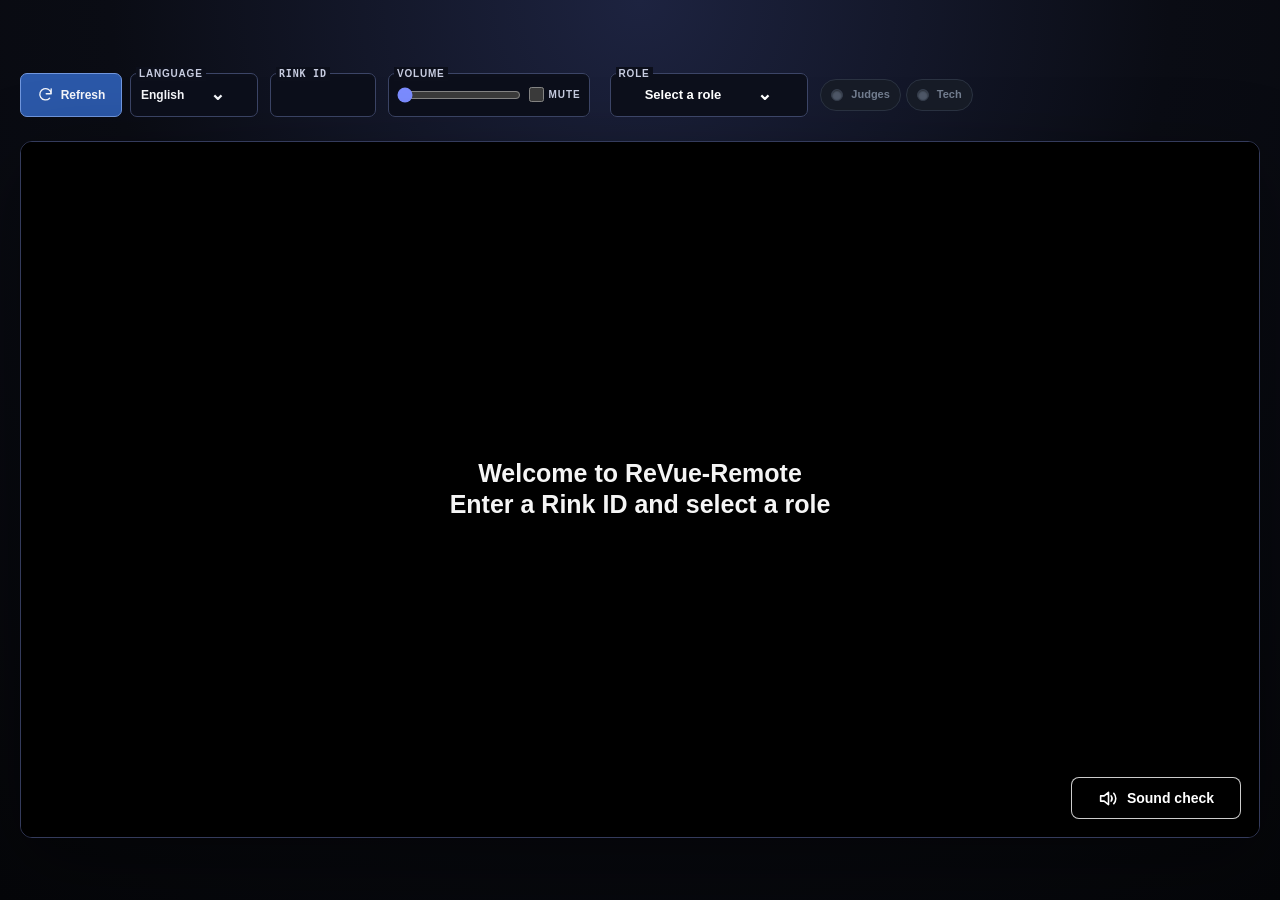
==== commit 746d2bc9: "Add public RTSP access and live monitoring controls" ====
--- a/ReVue-Remote/wwwroot/index.html
+++ b/ReVue-Remote/wwwroot/index.html
@@ -4,7 +4,7 @@
     <meta charset="utf-8" />
     <meta name="viewport" content="width=device-width, initial-scale=1" />
     <title>ReVue-Remote</title>
-        <link rel="stylesheet" href="styles.css?v=20261004-recorded-offline" />
+        <link rel="stylesheet" href="styles.css?v=20261006-blank-role-option" />
 </head>
 <body>
     <div id="pageFrame" class="pageFrame">
@@ -13,7 +13,7 @@
                 <fieldset class="sessionControl controlGroup">
                     <legend class="visuallyHidden" data-i18n="rinkId">Rink ID</legend>
                     <span class="controlLabel" aria-hidden="true" data-i18n="rinkId">Rink ID</span>
-                    <input id="sessionCode" name="sessionCode" type="text" maxlength="6" pattern="[A-Za-z0-9]{6}" placeholder="AB1234" spellcheck="false" aria-label="Six-character Rink ID" data-i18n-aria="rinkIdInput" />
+                    <input id="sessionCode" name="sessionCode" type="text" maxlength="6" pattern="[A-Za-z0-9]{6}" spellcheck="false" aria-label="Six-character Rink ID" data-i18n-aria="rinkIdInput" />
                 </fieldset>
 
                 <fieldset class="volumeControl controlGroup">
@@ -34,22 +34,23 @@
                     <fieldset class="panelControl controlGroup">
                         <legend class="visuallyHidden" data-i18n="role">Role</legend>
                         <span class="controlLabel" aria-hidden="true" data-i18n="role">Role</span>
-                        <input id="panelType" name="panelType" type="hidden" value="technical-controller" />
+                        <input id="panelType" name="panelType" type="hidden" value="" />
                         <button id="panelTypeButton" class="panelTypeButton" type="button" aria-haspopup="listbox" aria-expanded="false">
-                            <span id="panelTypeLabel">Technical Controller</span>
+                            <span id="panelTypeLabel">Select a role</span>
                             <span class="panelTypeSizer" aria-hidden="true" data-i18n="technicalController">Technical Controller</span>
                             <span class="panelChevron" aria-hidden="true">⌄</span>
                         </button>
                         <div id="panelTypeMenu" class="panelTypeMenu hidden" role="listbox" aria-label="Viewer panel type" data-i18n-aria="viewerRole">
                             <button type="button" role="option" data-panel-type="announcer" data-i18n="announcer">Announcer</button>
                             <button type="button" role="option" data-panel-type="data-input-operator" data-i18n="dataInputOperator">Data Input Operator</button>
-                            <button type="button" role="option" data-panel-type="data-specialist" data-i18n="dataSpecialist">Data Specialist</button>
+                            <button type="button" role="option" data-panel-type="data-specialist" data-i18n="dataSpecialist">Event Technician</button>
                             <button type="button" role="option" data-panel-type="judging" data-i18n="judge">Judge</button>
                             <button type="button" role="option" data-panel-type="referee" data-i18n="referee">Referee</button>
                             <button type="button" role="option" data-panel-type="technical-controller" data-i18n="technicalController">Technical Controller</button>
                             <button type="button" role="option" data-panel-type="technical-specialist-1" data-i18n="technicalSpecialist1">Technical Specialist 1</button>
                             <button type="button" role="option" data-panel-type="technical-specialist-2" data-i18n="technicalSpecialist2">Technical Specialist 2</button>
                             <button type="button" role="option" data-panel-type="video-replay-operator" data-i18n="videoReplayOperator">Video Replay Operator</button>
+                            <button type="button" role="option" data-panel-type="" aria-label="No role" data-i18n-aria="noRole"></button>
                         </div>
                     </fieldset>
                     <div id="reviewIndicator" class="reviewIndicator hidden" role="status" aria-live="polite">
@@ -90,14 +91,14 @@
         <section class="viewer" aria-label="Passive remote replay player" data-i18n-aria="remotePlayer">
             <video id="video" playsinline preload="auto" disablepictureinpicture></video>
             <canvas id="liveTransitionFrame" class="liveTransitionFrame" aria-hidden="true"></canvas>
-            <div id="playbackStatus" class="playbackStatus" data-i18n="waitingForRinkId">Waiting for a Rink ID.</div>
+            <div id="playbackStatus" class="playbackStatus" data-i18n="waitingForRinkId">Waiting for a Rink ID and role.</div>
+            <div id="connectedClientBadges" class="connectedClientBadges hidden" aria-live="polite"></div>
             <div id="emptyState" class="emptyState enterRinkId">
                 <div class="testPattern">
                     <span id="testPatternLabel" class="testPatternLabel" data-i18n="noSignal">NO SIGNAL</span>
                 </div>
-                <div class="snow" aria-hidden="true"></div>
                 <span id="emptyStateMessage" class="emptyStateMessage" data-i18n="enterRinkId">Welcome to ReVue-Remote
-Enter Rink ID</span>
+Enter a Rink ID and select a role</span>
                 <div id="audioTestFeedback" class="audioTestFeedback">
                     <svg class="audioTestWave" viewBox="0 0 72 24" aria-hidden="true">
                         <path d="M0 12 C3 2 9 2 12 12 S21 22 24 12 S33 2 36 12 S45 22 48 12 S57 2 60 12 S69 22 72 12 S81 2 84 12 S93 22 96 12" />
@@ -158,6 +159,6 @@
     </div>
 
     <script src="hls.min.js?v=1.6.13"></script>
-    <script src="app.js?v=20261004-status-alert-phrasing"></script>
+    <script src="app.js?v=20261006-blank-role-option"></script>
 </body>
 </html>
--- a/ReVue-Remote/wwwroot/styles.css
+++ b/ReVue-Remote/wwwroot/styles.css
@@ -298,6 +298,8 @@
     cursor: pointer;
 }
 
+.panelTypeMenu button[data-panel-type=""] { min-height: 34px; }
+
 .panelTypeMenu button:hover,
 .panelTypeMenu button[aria-selected="true"] {
     background: #243b79;
@@ -465,6 +467,31 @@
     white-space: nowrap;
 }
 
+.connectedClientBadges {
+    position: absolute;
+    top: 8px;
+    right: 8px;
+    z-index: 4;
+    display: flex;
+    max-width: calc(100% - 16px);
+    flex-wrap: wrap;
+    justify-content: flex-end;
+    gap: 6px;
+    pointer-events: none;
+}
+
+.connectedClientBadge {
+    min-width: 38px;
+    padding: 5px 8px;
+    border: 1px solid rgba(255, 255, 255, 0.82);
+    border-radius: 6px;
+    background: rgba(8, 12, 20, 0.86);
+    color: #fff;
+    box-shadow: 0 2px 8px rgba(0, 0, 0, 0.55);
+    font: 800 13px/1.1 "Segoe UI", Arial, sans-serif;
+    text-align: center;
+}
+
 video {
     width: 100%;
     height: 100%;
@@ -511,17 +538,7 @@
     text-align: center;
     font-size: clamp(16px, 2.2vw, 25px);
     pointer-events: none;
-    background: linear-gradient(145deg, rgba(10,12,20,0.92), rgba(22,27,51,0.88));
-}
-
-.snow {
-    display: none;
-    position: absolute;
-    inset: 0;
-    background: #121212;
-}
-
-.emptyState.enterRinkId .snow { display: block; }
+}
 
 .testPattern {
     display: none;
@@ -683,7 +700,8 @@
     white-space: pre-line;
 }
 
-.emptyState.enterRinkId .emptyStateMessage {
+.emptyState.enterRinkId .emptyStateMessage,
+.emptyState.selectRole .emptyStateMessage {
     color: #f5f5f5;
     font-weight: 800;
     text-shadow: 0 1px 1px rgba(0, 0, 0, 0.55);
